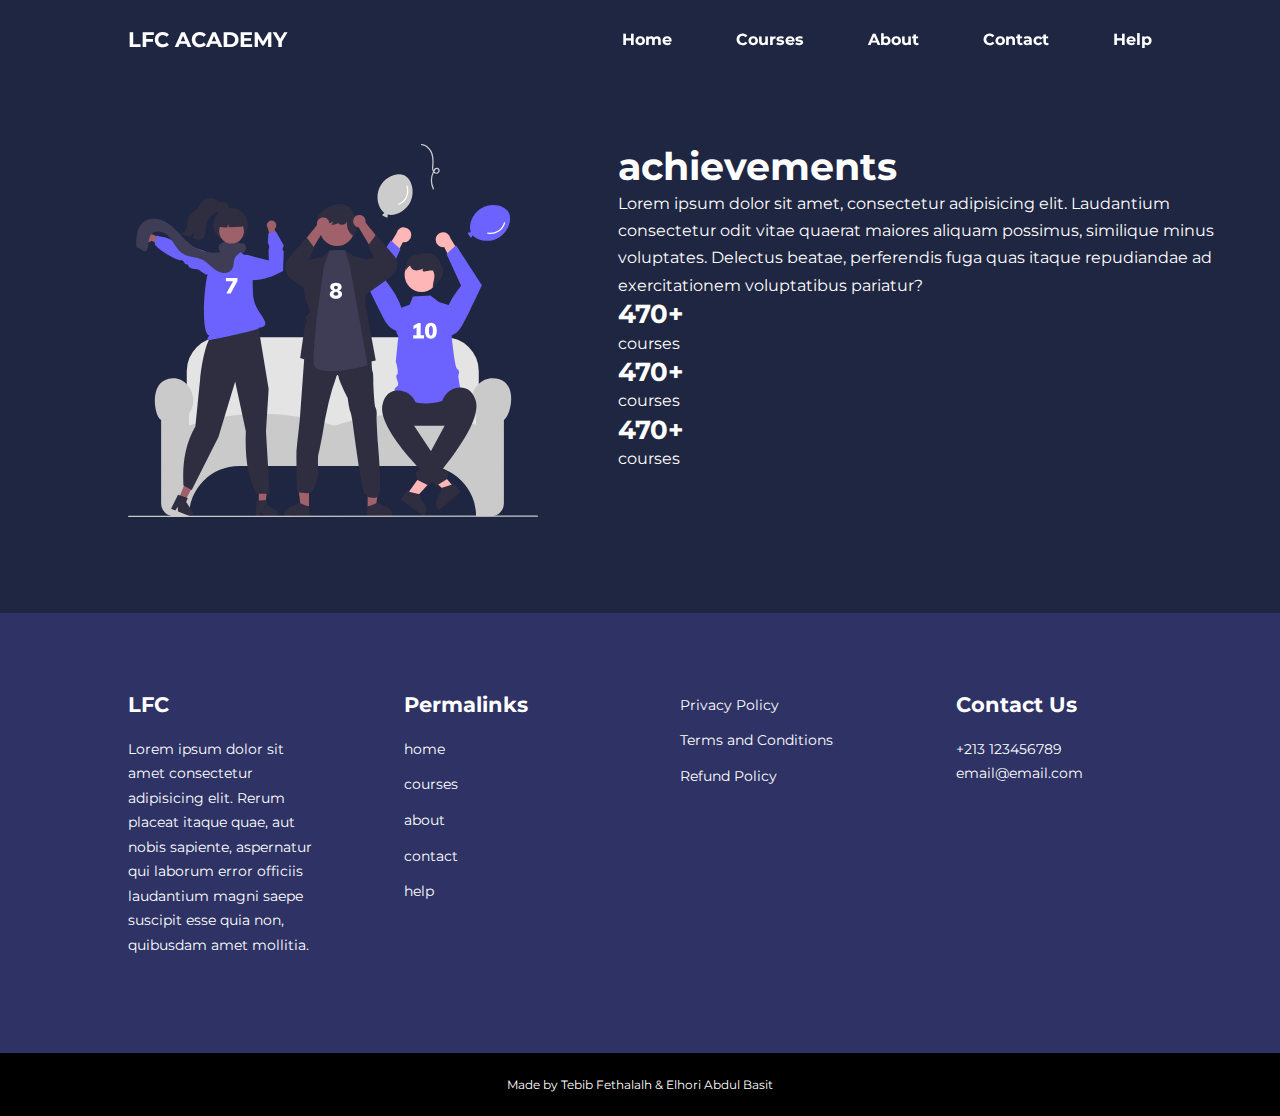
==== about.html @ 8d317f63 "still lot of work left but mah" ====
<!DOCTYPE html>
<html lang="en">

<head>
    <meta charset="UTF-8">
    <meta http-equiv="X-UA-Compatible" content="IE=edge">
    <meta name="viewport" content="width=device-width, initial-scale=1, minimum-scale=1, maximum-scale=1">

    <meta name="viewport" content="width=device-width, initial-scale=1.0">
    <!-- google fonts - Montserrat -->
    <link rel="preconnect" href="https://fonts.googleapis.com">
    <link rel="preconnect" href="https://fonts.gstatic.com" crossorigin>
    <link href="https://fonts.googleapis.com/css2?family=Montserrat:wght@300;400;500;600;700;900&display=swap"
        rel="stylesheet">
    <!-- icon lib -->
    <link rel="stylesheet" href="https://unicons.iconscout.com/release/v4.0.0/css/line.css">
    <!-- css files -->
    <link rel="stylesheet" href="css/style.css">
    <link rel="stylesheet" href="css/about.css">

    <!-- swiperjs cdn -->


    <!-- title -->
    <title>Leader Consulting Formation</title>
</head>

<body>
    <!-- nav bar -->
    <nav>
        <div class="container nav_container">
            <a href="index.html">
                <h4>LFC ACADEMY</h4>
            </a>
            <ul class="nav_menu">
                <li><a href="index.html">home</a></li>
                <li><a href="courses.html">courses</a></li>
                <li><a href="about.html">about</a></li>
                <li><a href="contact.html">contact</a></li>
                <li><a href="help.html">help</a></li>
            </ul>
            <button id="open-menu-btn"><i class="uil uil-bars"></i></button>
            <button id="close-menu-btn"><i class="uil uil-multiply"></i></button>
        </div>
    </nav>
    <!-- end nav bar -->
    <section class="about_achevements">
        <div class="container about_achevement_container">
            <div class="about_achevement_left">
                <img src="./images/about achievements.svg" alt="">
            </div>
            <div class="about_achevement_right">
                <h1>
                    achievements
                </h1>
                <p>Lorem ipsum dolor sit amet, consectetur adipisicing elit. Laudantium consectetur odit vitae quaerat
                    maiores aliquam possimus, similique minus voluptates. Delectus beatae, perferendis fuga quas itaque
                    repudiandae ad exercitationem voluptatibus pariatur?</p>
                <div class="achievements_cards">
                    <article class="achievement_card">
                        <span class="achievement_icon">
                            <i class="uil uil-video"></i>
                        </span>
                        <h3>470+</h3>
                        <p>courses</p>
                    </article>
                    <article class="achievement_card">
                        <span class="achievement_icon">
                            <i class="uil uil-video"></i>
                        </span>
                        <h3>470+</h3>
                        <p>courses</p>
                    </article>
                    <article class="achievement_card">
                        <span class="achievement_icon">
                            <i class="uil uil-video"></i>
                        </span>
                        <h3>470+</h3>
                        <p>courses</p>
                    </article>


                </div>
            </div>
        </div>
    </section>
    <!-- footer -->
    <footer class="footer">
        <div class="container footer_container">

            <div class="footer_1">
                <a href="index.html" class="footer_logo">
                    <h4>LFC</h4>
                </a>
                <p>Lorem ipsum dolor sit amet consectetur adipisicing elit. Rerum placeat itaque quae, aut nobis
                    sapiente, aspernatur qui laborum error officiis laudantium magni saepe suscipit esse quia non,
                    quibusdam amet mollitia.</p>
            </div>
            <div class="footer_2">
                <h4>Permalinks</h4>
                <ul class="permalinks">
                    <li><a href="index.html">home</a></li>
                    <li><a href="courses.html">courses</a></li>
                    <li><a href="about.html">about</a></li>
                    <li><a href="contact.html">contact</a></li>
                    <li><a href="help.html">help</a></li>
                </ul>
            </div>
            <div class="footer_3">
                <ul class="privacy">
                    <li><a href="">Privacy Policy</a></li>
                    <li><a href="">Terms and Conditions</a></li>
                    <li><a href="">Refund Policy</a></li>
                </ul>
            </div>
            <div class="footer_4">
                <h4>Contact Us</h4>
                <div>
                    <p>+213 123456789</p>
                    <p>email@email.com</p>
                </div>
                <ul class="footer_socials">
                    <li><a href=""><i class="uil uil-facebook-f"></i></a></li>
                    <li><a href=""><i class="uil uil-instagram-alt"></i></a></li>
                    <li><a href=""><i class="uil uil-twitter"></i></a></li>
                    <li><a href=""><i class="uil uil-linkedin-alt"></i></a></li>
                </ul>
            </div>
        </div>
        <div class="footer_copyright">
            <small>Made by <a href="">Tebib Fethalalh</a> & <a href="">Elhori Abdul Basit</a> </small>
        </div>
    </footer>
    <!-- end of footer -->




    <script src="./js/main.js"></script>

</body>

</html>
---- css/style.css ----
* {
  margin: 0;
  padding: 0;
  border: 0;
  outline: 0;
  text-decoration: none;
  list-style: none;
  box-sizing: border-box;
}
:root {
  --color-primary: #6c63ff;
  --color-success: #00bf8e;
  --color-warning: #f7c94b;
  --color-danger: #f75842;
  --color-danger-variant: rgba(247, 88, 66, 0.4);
  --color-white: #fff;
  --color-light: rgba(255, 255, 255, 0.7);
  --color-black: #000;
  --color-bg: #1f2641;
  --color-bg1: #2e3264;
  --color-bg2: #424890;

  --container-width-lg: 80%;
  --container-width-md: 90%;
  --container-width-sm: 94%;

  --transition: all 400ms ease;
}
body {
  font-family: "Montserrat", sans-serif;
  line-height: 1.7;
  color: var(--color-white);
  background-color: var(--color-bg);
}
.container {
  width: var(--container-width-lg);
  margin: 0 auto;
}

section {
  padding: 6rem 0;
}
section h2 {
  text-align: center;
  margin-bottom: 4rem;
}
h1,
h2,
h3,
h4,
h5,
h6 {
  line-height: 1.2;
}

h1 {
  font-size: 2.4rem;
}
h2 {
  font-size: 2rem;
}
h3 {
  font-size: 1.6rem;
}

h4 {
  font-size: 1.3rem;
}
a {
  color: var(--color-white);
}
img {
  width: 100%;
  display: block;
  object-fit: cover;
}

.btn {
  display: inline-block;
  background: var(--color-white);
  color: var(--color-black);
  padding: 1rem 2rem;
  border: 1px solid transparent;
  font-weight: 500;
  transition: var(--transition);
  border-radius: 1rem;
}

.btn:hover {
  background: transparent;
  color: var(--color-white);
  border-color: var(--color-white);
}
.btn-primary {
  background: var(--color-danger);
  color: var(--color-white);
}
/************************************ nav bar /************************************/
nav {
  background: transparent;
  width: 100vw;
  height: 5rem;
  position: fixed;
  top: 0;
  z-index: 11;
}

/* change navbar style on scoll using js */
.window-scroll-Down {
  background: var(--color-primary);
  box-shadow: 0 1rem 2rem rgba(0, 0, 0, 0.2);
  transition: var(--transition);
}
.window-scroll-Up {
  background: transparent;
  /* box-shadow: 0 1rem 2rem rgba(0, 0, 0, 0.2); */
  transition: var(--transition);
}
.nav_container {
  height: 100%;
  display: flex;
  justify-content: space-between;
  align-items: center;
}
nav button {
  display: none;
}
.nav_menu {
  display: flex;
  align-items: center;
  gap: 4rem;
}
.nav_menu a {
  font-size: 1.rem;
  text-transform: capitalize;
  transition: var(--transition);
  font-weight: bold;
}
.nav_menu a:hover {
  color: var(--color-bg2);
}

/************************************ end of nav bar ************************************/
/************************************ header ************************************/
header {
  position: relative;
  top: 5rem;
  overflow: hidden;
  height: 70vh;
  margin-bottom: 5rem;
}
.header_container {
  display: grid;
  grid-template-columns: 1fr 1fr;
  align-items: center;
  gap: 5rem;
  height: 100%;
}
.header_left p {
  margin: 1rem 0 2.4rem;
}
/************************************ end of header ************************************/
/************************************  categories ************************************/
.categories {
  background: var(--color-bg1);
  height: 45rem;
}
.category h1 {
  line-height: 1;
  margin-bottom: 3rem;
}
.categories_container {
  display: grid;
  grid-template-columns: 40% 60%;
  /* gap: 4rem; */
}
.categories_left {
  margin-right: 4rem;
}
.categories_left p {
  margin: 1rem 0 3rem;
}
.categories_right {
  display: grid;
  grid-template-columns: repeat(3, 1fr);
  gap: 1.2rem;
}
.category {
  background: var(--color-bg2);
  border-radius: 2rem;
  padding: 2rem;
  transition: var(--transition);
}
.category:hover {
  box-shadow: 0 3rem 3rem rgba(0, 0, 0, 0.4);
}
/***************************************/
.category:nth-child(2) .category_icon {
  background: var(--color-danger);
}
.category:nth-child(2):hover .category_icon {
  background: var(--color-primary);
}
.category:nth-child(2):hover {
  background: var(--color-danger);
}
/* ************************************ */
/***************************************/
.category:nth-child(3) .category_icon {
  background: var(--color-danger);
}
.category:nth-child(3):hover .category_icon {
  background: var(--color-primary);
}
.category:nth-child(3):hover {
  background: var(--color-danger);
}
/* ************************************ */
/***************************************/
.category:nth-child(4) .category_icon {
  background: var(--color-danger);
}
.category:nth-child(4):hover .category_icon {
  background: var(--color-primary);
}
.category:nth-child(4):hover {
  background: var(--color-danger);
}
/* ************************************ */
/***************************************/
.category:nth-child(5) .category_icon {
  background: var(--color-danger);
}
.category:nth-child(5):hover .category_icon {
  background: var(--color-primary);
}
.category:nth-child(5):hover {
  background: var(--color-danger);
}
/* ************************************ */
/***************************************/
.category:nth-child(6) .category_icon {
  background: var(--color-danger);
}
.category:nth-child(6):hover .category_icon {
  background: var(--color-primary);
}
.category:nth-child(6):hover {
  background: var(--color-danger);
}
/* ************************************ */
/***************************************/
.category:nth-child(7) .category_icon {
  background: var(--color-danger);
}
.category:nth-child(7):hover .category_icon {
  background: var(--color-primary);
}
.category:nth-child(7):hover {
  background: var(--color-danger);
}
/* ************************************ */
/***************************************/
.category:nth-child(8) .category_icon {
  background: var(--color-danger);
}
.category:nth-child(8):hover .category_icon {
  background: var(--color-primary);
}
.category:nth-child(8):hover {
  background: var(--color-danger);
}
/* ************************************ */
/***************************************/
.category:nth-child(9) .category_icon {
  background: var(--color-danger);
}
.category:nth-child(9):hover .category_icon {
  background: var(--color-primary);
}
.category:nth-child(9):hover {
  background: var(--color-danger);
}
/* ************************************ */
/***************************************/
.category:nth-child(10) .category_icon {
  background: var(--color-danger);
}
.category:nth-child(10):hover .category_icon {
  background: var(--color-primary);
}
.category:nth-child(10):hover {
  background: var(--color-danger);
}
/* ************************************ */
.category_icon {
  background-color: var(--color-primary);
  padding: 0.7rem;
  border-radius: 0.9rem;
}
.category h5 {
  margin: 2rem 0 1rem;
  text-transform: capitalize;
}

/************************************ end of categories ************************************/
/************************************ courses ************************************/
.courses {
  margin-top: 10rem;
  overflow-x: hidden;
}
.courses_container {
  display: grid;
  grid-template-columns: repeat(3, 1fr);
  gap: 2rem;
}

.course {
  background: var(--color-bg1);
  text-align: center;
  border: 1px solid transparent;
  border-radius: 1rem;
  overflow: hidden;
  transition: var(--transition);
}
.course:hover {
  background: transparent;
  border-color: var(--color-primary);
  box-shadow: 0 3rem 3rem rgba(0, 0, 0, 0.4);
}
.course_info {
  padding: 2rem;
}
.course_info p {
  margin: 1rem 0 2rem;
  font-size: 0.9rem;
}
/* .crouses .swiper-pagination-bullet {
  width: 20px;
  height: 20px;
  text-align: center;
  line-height: 20px;
  font-size: 12px;
  color: #000;
  opacity: 1;
  background: rgba(0, 0, 0, 0.2);
  position:absolute;
  left:auto !important;
}

.swiper-pagination-bullet-active {
  color: #fff;
  background: #007aff;
} */
/************************************ end of courses ************************************/
/************************************ faq ************************************/
.faqs {
  background: var(--color-bg1);
  box-shadow: inset 0 0 3rem rgba(0, 0, 0, 0.5);
}
.faqs_container {
  display: grid;
  grid-template-columns: 1fr 1fr;
  gap: 1rem;
}

.faq {
  padding: 2rem;
  display: flex;
  align-items: center;
  gap: 1.4rem;
  height: fit-content;
  background: var(--color-primary);
  cursor: pointer;
}
.faq h4 {
  font-size: 1rem;
  line-height: 2.2;
}
.faq_icon {
  align-self: flex-start;
  font-size: 1.2rem;
}
.faq p {
  margin-top: 0.8rem;
  display: none;
  transition: var(--transition);
}
.faq.open p {
  display: block;
  transition: var(--transition);
}
/************************************ end of faq ************************************/
/************************************section of testmonial ************************************/
.testimonials_container {
  overflow-x: hidden;
  position: relative;
  margin-bottom: 5rem;
  /* border: 1px solid black; */
}
.testimonial {
  padding-top: 2rem;
}
.avatar {
  width: 6rem;
  height: 6rem;
  border-radius: 50%;
  overflow: hidden;
  margin: 0 auto 1rem;
  border: 1rem solid var(--color-bg1);
}

.testimonial_info {
  text-align: center;
}
.testimonial_body {
  background: var(--color-primary);
  padding: 2rem;
  margin-top: 3rem;
  position: relative;
}

.testimonial_body::before {
  content: "";
  display: block;
  background: linear-gradient(
    135deg,
    transparent,
    var(--color-primary),
    var(--color-primary)
  );
  width: 3rem;
  height: 3rem;
  position: absolute;
  left: 50%;
  top: -1.5rem;
  transform: rotate(45deg);
}
/************************************end of section of testmonial ************************************/
/************************************* footer *************************************/
footer{
  background: var(--color-bg1);
  padding-top: 5rem;
  font-size: 0.9rem;
}
.footer_container{
  display: grid;
  grid-template-columns: repeat(4 , 1fr);
  gap: 5rem;
}
.footer_container > div h4{
  margin-bottom: 1.2rem;
}
.footer_1 p {
  margin: 0 0 2rem;
}
footer ul li{
  margin-bottom: 0.7rem;
}
footer ul li a:hover{
  text-decoration: underline;
}
.footer_socials{
  display: flex;
  gap: 1rem;
  font-size: 1.2rem;
  margin-top: 2rem;

}
.footer_copyright{
  text-align: center;
  margin-top: 4rem;
  padding: 1.2rem 0;
  /* border: 1px solid var(--color-bg2); */
  background: #000;
}

/* tablets */
@media screen and (max-width : 1024px) {
  .container{
    width: var(--container-width-md);
  }
  h1 {
    font-size: 2.2rem;
  }
  h2{
    font-size: 1.7rem ;
  }
  h3{
    font-size: 1.4rem ;
  }
  h4{
    font-size:1.2rem ;
  }
  /* nav bar */
  nav button{
    display: inline-block;
    background: transparent;
    font-size: 1.8rem;
    color: var(--color-white);
    cursor: pointer;
  }
  nav button#close-menu-btn{
    display: none;
  }
  .nav_menu{
    position: fixed;
    top: 5rem;
    right: 5%;
    height: fit-content;
    width: 18rem;
    flex-direction: column;
    display: none;
    gap: 0;
  }
  .nav_menu li{
    width: 100%;
    height: 5.8rem;
    /* animation: animateNavItems 1s linear forwards; */
  }
/* 
  @keyframes animateNavItems {
    0%{
      transform: rotateZ(-90deg);
    }
    100%{
      transform: rotateZ(0);
      
    }
  } */

  
  .nav_menu li a{
    background: var(--color-primary);
    box-shadow: -rem 6rem 10rem rgba(0, 0, 0, 0.6);
    width: 100%;
    height: 100%;
    display: grid;
    place-items: center;
  }
  .nav_menu li a:hover{
    background: var(--color-bg2);
    color: var(--color-white);
  }

  /* header */
  header{
    height: 52vh;
    margin-bottom: 4rem;
  }
  .header_container{
    gap: 0;
    padding-bottom: 3rem;
  }

  /* categories */
  .categories{
    height: auto;
  }

  .categories_container{
    grid-template-columns: 1fr;
    gap: 3rem;
  }
  .categories_left{
    margin-right: 0;
  }
  /* courses */
  .courses{
    margin-top: 0;
  }
  .courses_container{
    grid-template-columns: 1fr 1fr;
  }

  /* faq */
  .faqs_container{
    grid-template-columns: 1fr;
  }
  .fad{
    padding: 1.5rem;
  }
}

/* phone size */
@media screen and (max-width : 600px){
.container{
  width: var(--container-width-sm);
}

/* navbar */
.nav_menu{
  right: 3%;
}
/* header */
header{
  height: 100vh;
}
.header_container{
  grid-template-columns: 1fr;
  text-align:center ;
  margin-top: 0;
}
.header_left p {
  margin-bottom: 1.3rem;
}
/* caategories */
.categories_right{
  grid-template-columns: 1fr 1fr;
  gap: 0.7rem;
}

.category{
  padding: 1rem;
  border-radius: 1rem;
}
.category h5{
  text-transform: capitalize;
}
.category_icon{
  margin-top: 4px;
  display: inline-block;
}
/* course */
.courses_container{
    grid-template-columns: 1fr;
    text-align:center ;
    align-items: center;
    
  }
  /* footer */
  .footer_container{
    grid-template-columns: 1fr;
    text-align: center;
    gap: 2rem;
  }
  .footer_1 p{
    margin: 1rem auto;
  }
  .footer_socials{
    justify-content: center;
  }

}
---- css/about.css ----
.about_achevements{
    margin-top: 3rem;
}
.about_achevement_container{
    display: grid;
    grid-template-columns: 40% 60%;
    gap: 5rem;
}
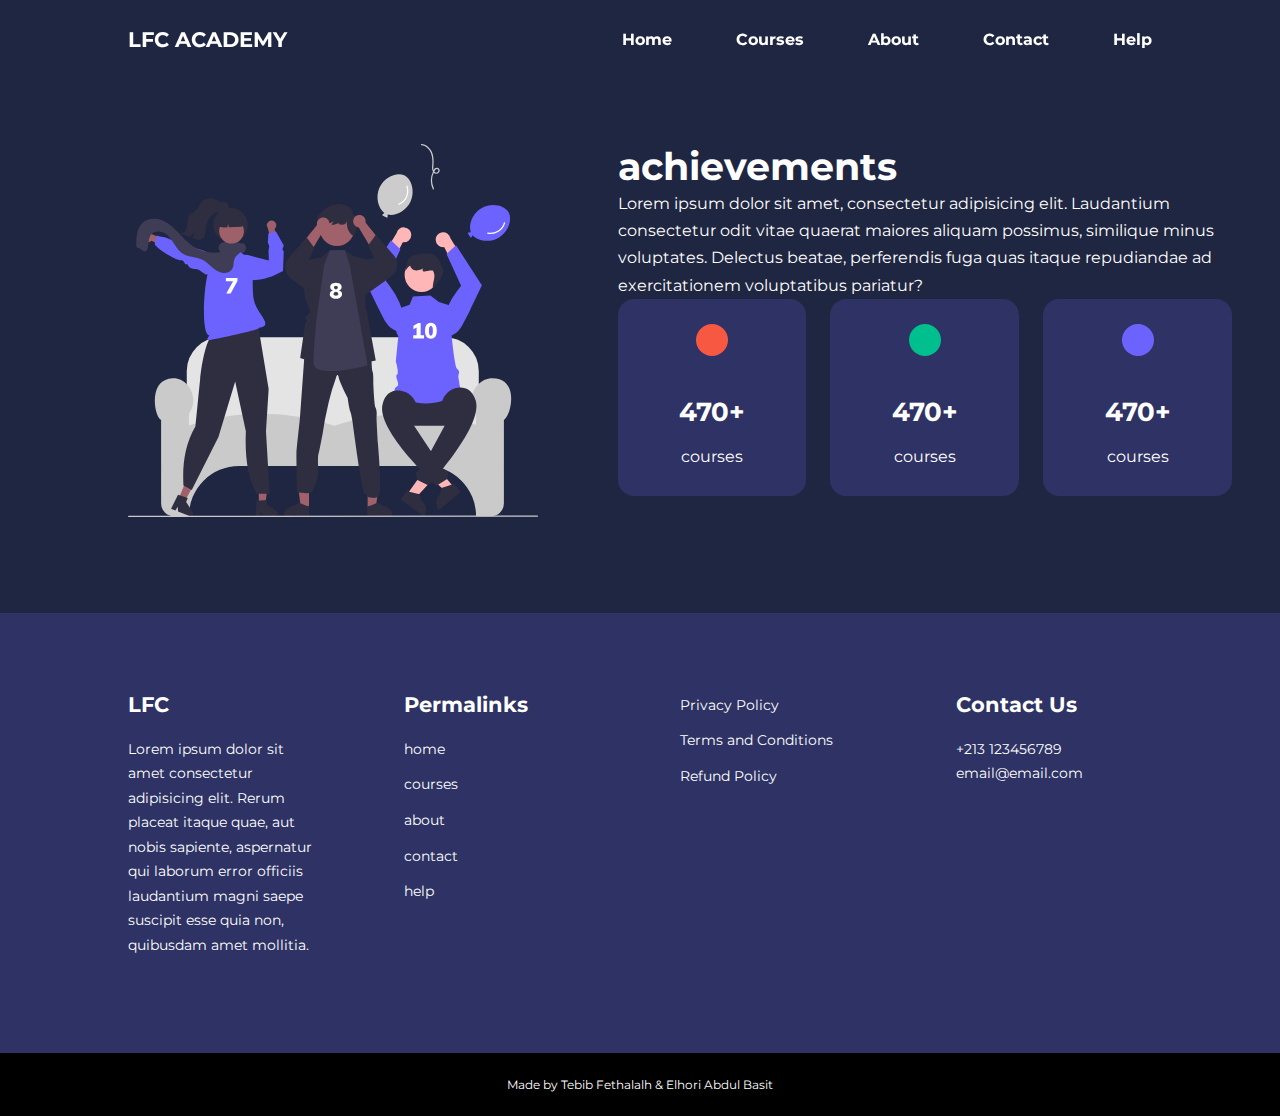
==== commit df115cde: "finished the about page then start making courses page and it's css and some js" ====
--- a/about.html
+++ b/about.html
@@ -66,14 +66,14 @@
                     </article>
                     <article class="achievement_card">
                         <span class="achievement_icon">
-                            <i class="uil uil-video"></i>
+                            <i class="uil uil-users-alt"></i>
                         </span>
                         <h3>470+</h3>
                         <p>courses</p>
                     </article>
                     <article class="achievement_card">
                         <span class="achievement_icon">
-                            <i class="uil uil-video"></i>
+                            <i class="uil uil-trophy"></i>
                         </span>
                         <h3>470+</h3>
                         <p>courses</p>
--- a/css/about.css
+++ b/css/about.css
@@ -1,3 +1,4 @@
+
 .about_achevements{
     margin-top: 3rem;
 }
@@ -6,3 +7,72 @@
     grid-template-columns: 40% 60%;
     gap: 5rem;
 }
+.about_achevements-right > p {
+    margin: 1.6rem 0 2.5rem;
+}
+.achievements_cards{
+    display: grid;
+    grid-template-columns: repeat(3, 1fr);
+    gap: 1.5rem;
+}
+.achievement_card{
+    background: var(--color-bg1);
+    padding: 1.6rem;
+    border-radius: 1rem;
+    text-align: center;
+    transition: var(--transition);
+}
+.achievement_card:hover{
+    background: var(--color-bg2);
+    box-shadow: 0 3rem 3rem rgba(0, 0, 0, 0.3);
+}
+.achievement_icon{
+    background: var(--color-danger);
+    padding: 1rem;
+    border-radius: 1rem;
+    display: inline-block;
+    margin-bottom: 2rem;
+    font-size: 1.5rem;
+}
+
+.achievement_card:nth-child(2) .achievement_icon{
+    background: var(--color-success);
+}
+
+.achievement_card:nth-child(3) .achievement_icon{
+    background: var(--color-primary);
+}
+.achievement_card p {
+    margin-top: 1rem;
+}
+
+@media screen and (max-width : 1024px) {
+
+    .about_achevements{
+        margin-top: 2rem;
+    }
+    .about_achevement_container{
+        grid-template-columns: 1fr;
+        gap: 4rem;
+    }
+    .about_achevements-left{
+        width: 80%;
+        margin: 0 auto;
+    }
+    .about_achevements-right{
+        width: 100%;
+        align-items: center;
+    }
+
+}
+
+@media screen and (max-width : 600px) {
+    .achievements_cards{
+        grid-template-columns: 1fr;
+        gap: 0.7rem;
+        margin-top: 4rem;
+    }
+    .achievement_card{
+        margin-top: 2rem;
+    }
+}
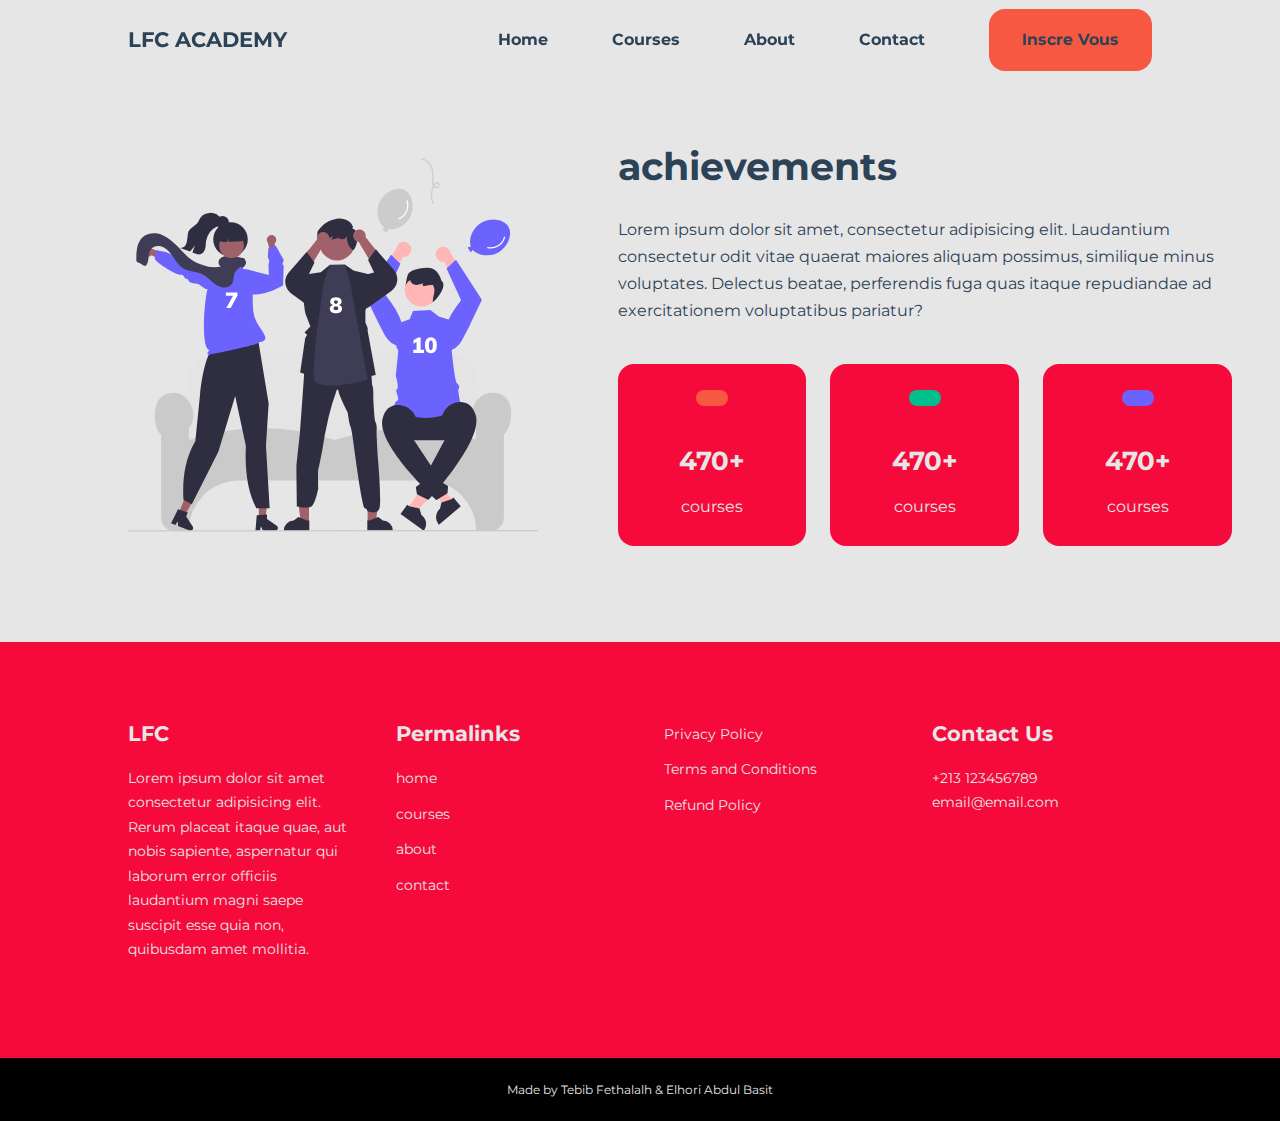
==== commit a80bb738: "finished with the colors all left is the links" ====
--- a/about.html
+++ b/about.html
@@ -37,7 +37,7 @@
                 <li><a href="courses.html">courses</a></li>
                 <li><a href="about.html">about</a></li>
                 <li><a href="contact.html">contact</a></li>
-                <li><a href="help.html">help</a></li>
+                <li class="btn btn-primary" ><a href="form.html">inscre vous</a></li>
             </ul>
             <button id="open-menu-btn"><i class="uil uil-bars"></i></button>
             <button id="close-menu-btn"><i class="uil uil-multiply"></i></button>
@@ -103,7 +103,6 @@
                     <li><a href="courses.html">courses</a></li>
                     <li><a href="about.html">about</a></li>
                     <li><a href="contact.html">contact</a></li>
-                    <li><a href="help.html">help</a></li>
                 </ul>
             </div>
             <div class="footer_3">
--- a/css/style.css
+++ b/css/style.css
@@ -29,8 +29,8 @@
 body {
   font-family: "Montserrat", sans-serif;
   line-height: 1.7;
-  color: var(--color-white);
-  background-color: var(--color-bg);
+  color: rgb(44, 66, 86);
+  background-color: rgb(230 230 230);
 }
 .container {
   width: var(--container-width-lg);
@@ -67,13 +67,13 @@
   font-size: 1.3rem;
 }
 a {
-  color: var(--color-white);
-}
-img {
+  color: #000;
+}
+/* img {
   width: 100%;
   display: block;
   object-fit: cover;
-}
+} */
 
 .btn {
   display: inline-block;
@@ -103,13 +103,21 @@
   position: fixed;
   top: 0;
   z-index: 11;
+  transition: var(--transition);
+  /* color: #000; */
+}
+nav a {
+  color :rgb(44 66 86);
 }
 
 /* change navbar style on scoll using js */
 .window-scroll-Down {
-  background: var(--color-primary);
+  transition: var(--transition);
+  background: linear-gradient(90deg, rgb(245 10 59) , rgb(209 9 38));
   box-shadow: 0 1rem 2rem rgba(0, 0, 0, 0.2);
-  transition: var(--transition);
+}
+.window-scroll-Down a {
+  color:rgb(230 230 230);
 }
 .window-scroll-Up {
   background: transparent;
@@ -137,7 +145,7 @@
   font-weight: bold;
 }
 .nav_menu a:hover {
-  color: var(--color-bg2);
+  color: rgb(22 28 42);
 }
 
 /************************************ end of nav bar ************************************/
@@ -159,23 +167,26 @@
 .header_left p {
   margin: 1rem 0 2.4rem;
 }
+
+
+
 /************************************ end of header ************************************/
 /************************************  categories ************************************/
 .categories {
-  background: var(--color-bg1);
-  height: 45rem;
+  background:  rgb(245 10 59);
+  height: 40rem;
 }
 .category h1 {
   line-height: 1;
   margin-bottom: 3rem;
 }
 .categories_container {
-  display: grid;
-  grid-template-columns: 40% 60%;
+  display: grid; 
+  grid-template-columns: 30% 70%;
   /* gap: 4rem; */
 }
 .categories_left {
-  margin-right: 4rem;
+  margin-right: 1rem;
 }
 .categories_left p {
   margin: 1rem 0 3rem;
@@ -186,7 +197,7 @@
   gap: 1.2rem;
 }
 .category {
-  background: var(--color-bg2);
+  background: rgb(230 230 230);
   border-radius: 2rem;
   padding: 2rem;
   transition: var(--transition);
@@ -306,17 +317,21 @@
 /************************************ end of categories ************************************/
 /************************************ courses ************************************/
 .courses {
-  margin-top: 10rem;
+  /* margin-top: 10rem; */
   overflow-x: hidden;
 }
 .courses_container {
   display: grid;
   grid-template-columns: repeat(3, 1fr);
-  gap: 2rem;
-}
-
+  gap: 4rem;
+}
+.course_image{
+  width: 100%;
+  height: 100%;
+}
 .course {
-  background: var(--color-bg1);
+  background: #f50a3b;
+  color: rgb(230 230 230);
   text-align: center;
   border: 1px solid transparent;
   border-radius: 1rem;
@@ -324,7 +339,7 @@
   transition: var(--transition);
 }
 .course:hover {
-  background: transparent;
+  background: #d10926;
   border-color: var(--color-primary);
   box-shadow: 0 3rem 3rem rgba(0, 0, 0, 0.4);
 }
@@ -335,23 +350,7 @@
   margin: 1rem 0 2rem;
   font-size: 0.9rem;
 }
-/* .crouses .swiper-pagination-bullet {
-  width: 20px;
-  height: 20px;
-  text-align: center;
-  line-height: 20px;
-  font-size: 12px;
-  color: #000;
-  opacity: 1;
-  background: rgba(0, 0, 0, 0.2);
-  position:absolute;
-  left:auto !important;
-}
-
-.swiper-pagination-bullet-active {
-  color: #fff;
-  background: #007aff;
-} */
+
 /************************************ end of courses ************************************/
 /************************************ faq ************************************/
 .faqs {
@@ -370,7 +369,8 @@
   align-items: center;
   gap: 1.4rem;
   height: fit-content;
-  background: var(--color-primary);
+  background: #d10926;
+  color: rgb(230 230 230);
   cursor: pointer;
 }
 .faq h4 {
@@ -439,14 +439,19 @@
 /************************************end of section of testmonial ************************************/
 /************************************* footer *************************************/
 footer{
-  background: var(--color-bg1);
+  background: #f50a3b;
   padding-top: 5rem;
   font-size: 0.9rem;
+  color: rgb(230 230 230);
+}
+footer a {
+  color: rgb(230 230 230);
+  
 }
 .footer_container{
   display: grid;
   grid-template-columns: repeat(4 , 1fr);
-  gap: 5rem;
+  gap: 3rem;
 }
 .footer_container > div h4{
   margin-bottom: 1.2rem;
@@ -518,6 +523,19 @@
     height: 5.8rem;
     /* animation: animateNavItems 1s linear forwards; */
   }
+
+
+.category{
+  padding: 1rem;
+  border-radius: 1rem;
+}
+.category h5{
+  text-transform: capitalize;
+}
+.category_icon{
+  margin-top: 4px;
+  display: inline-block;
+}
 /* 
   @keyframes animateNavItems {
     0%{
@@ -545,12 +563,14 @@
 
   /* header */
   header{
-    height: 52vh;
-    margin-bottom: 4rem;
-  }
-  .header_container{
+    height: 120vh;
+    margin-bottom: 3rem;
+    text-align: center;
+  }
+  .header_container{ 
     gap: 0;
     padding-bottom: 3rem;
+    grid-template-columns: 1fr;
   }
 
   /* categories */
@@ -594,7 +614,11 @@
 }
 /* header */
 header{
-  height: 100vh;
+  height: 130vh;
+}
+.header_right-image .swiper {
+  width: 140px;
+  height: 120px;
 }
 .header_container{
   grid-template-columns: 1fr;
@@ -603,6 +627,10 @@
 }
 .header_left p {
   margin-bottom: 1.3rem;
+}
+.header_right-image .swiper {
+  width: 240px;
+  height: 220px;
 }
 /* caategories */
 .categories_right{
--- a/css/about.css
+++ b/css/about.css
@@ -7,7 +7,12 @@
     grid-template-columns: 40% 60%;
     gap: 5rem;
 }
-.about_achevements-right > p {
+.about_achevement_left img {
+    width: 100%;
+    height: 100%;
+
+}
+.about_achevement_right > p {
     margin: 1.6rem 0 2.5rem;
 }
 .achievements_cards{
@@ -16,19 +21,21 @@
     gap: 1.5rem;
 }
 .achievement_card{
-    background: var(--color-bg1);
+    background: #f50a3b;
     padding: 1.6rem;
     border-radius: 1rem;
     text-align: center;
+    color: rgb(230 230 230);
+
     transition: var(--transition);
 }
 .achievement_card:hover{
-    background: var(--color-bg2);
+    background: #d10926;
     box-shadow: 0 3rem 3rem rgba(0, 0, 0, 0.3);
 }
 .achievement_icon{
     background: var(--color-danger);
-    padding: 1rem;
+    padding: .5rem 1rem;
     border-radius: 1rem;
     display: inline-block;
     margin-bottom: 2rem;
